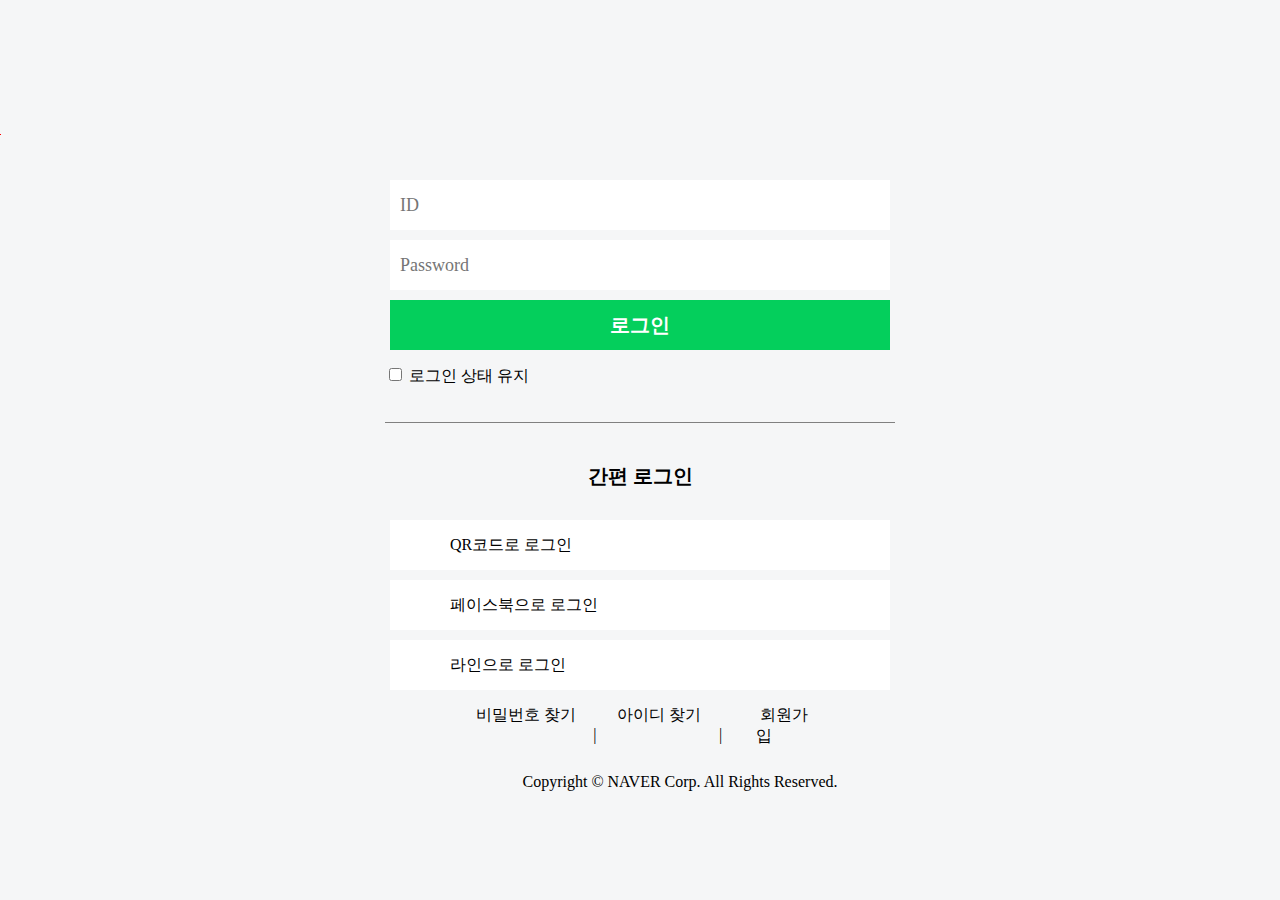
==== index.html @ ce621a08 "code commit" ====
<!DOCTYPE html>
<html lang="ko">
  <head>
    <meta charset="UTF-8" />
    <meta http-equiv="X-UA-Compatible" content="IE=edge" />
    <meta name="viewport" content="width=device-width, initial-scale=1.0" />
    <link rel="stylesheet" href="style.css" />
    <title>로그인 페이지</title>
  </head>
  <body>
    <header>
      <a href="https://www.naver.com" class="logo"></a>
      <h1 class="banner">NAVER</h1>
    </header>
    <main class="main">
      <section class="input-wrapper">
        <form action="">
          <input type="text" name="아이디" class="input-box" placeholder="ID" />
          <input
            type="text"
            name="비밀번호"
            class="input-box"
            placeholder="Password"
          />
          <button class="login-btn">로그인</button>
          <div class="check-box-wrapper">
            <input id="keep" type="checkbox" class="input-keep" />
            <label for="keep">로그인 상태 유지</label>
          </div>
        </form>
      </section>
      <section class="easy-sign-in">
        <h2 class="easy-login-title">간편 로그인</h2>
        <a class="easy-login-btn QR" href="https://www.naver.com"
          >QR코드로 로그인</a
        >
        <a class="easy-login-btn facebook" href="https://www.facebook.com"
          >페이스북으로 로그인</a
        >
        <a class="easy-login-btn line" href="https://line.me/ko/"
          >라인으로 로그인</a
        >
      </section>
      <section class="help-wrapper">
        <ul>
          <li><a class="help-btn" href="">비밀번호 찾기</a></li>
          <li><a class="help-btn" href="">아이디 찾기</a></li>
          <li><a class="help-btn" href="/signup.html">회원가입</a></li>
        </ul>
      </section>
    </main>
    <footer>
      <section class="copyright-wrapper">
        <p class="copyright-contents">
          Copyright © NAVER Corp. All Rights Reserved.
        </p>
      </section>
    </footer>
  </body>
</html>
---- style.css ----
@import url("https://fonts.googleapis.com/css2?family=Nanum+Gothic&display=swap");
* {
  font-family: "NanumGothic";
}

fieldset {
  margin: 0;
  padding: 0;
  border: 0;
}

body,
ul,
li {
  margin: 0;
  padding: 0;
}
ul,
li {
  list-style: none;
}
h1,
h2 {
  margin: 0;
  font-size: inherit;
  font-weight: inherit;
}
ul {
  display: flex;
  padding: 0 10px;
}
button {
  border-width: 0;
  padding: 0;
}
a {
  text-decoration: none;
  color: inherit;
}

input {
  padding: 0;
  border: 0;
}

body {
  background-color: #f5f6f7;
  text-align: center;
}
label {
  cursor: pointer;
}

.main {
  margin: 0 auto;
  width: 510px;
}

.banner {
  background-color: red;
  width: 1px;
  height: 1px;
  overflow: hidden;
}

.logo {
  display: inline-block;
  width: 155px;
  height: 30px;
  margin-top: 100px;
  background-position: 0 -51px;
  background-image: url(images/naver_logo.png);
  background-size: 244px 107px;
  background-repeat: no-repeat;
}
.signup-logo {
  display: inline-block;
  width: 155px;
  height: 30px;
  margin: 50px 0;
  background-position: 0 -51px;
  background-image: url(images/naver_logo.png);
  background-size: 244px 107px;
  background-repeat: no-repeat;
}

.input-wrapper {
  padding-bottom: 25px;
  margin: 40px auto;
  border-bottom: 1px solid #808080;
}

.input-box {
  border: #ffffff;
  box-sizing: border-box;
  margin: 5px;
  width: 500px;
  height: 50px;
  color: #808080;
  padding: 10px;
  font-size: 18px;
}

.input-box:focus {
  outline: none;
  border: 2px solid #04cf5c;
}

.login-btn {
  width: 500px;
  margin: 5px;
  height: 50px;
  background-color: #04cf5c;
  font-size: 20px;
  font-weight: bold;
  color: white;
}

.input-keep {
  display: inline-block;
}

.check-box-wrapper {
  text-align: left;
  padding: 10px 0;
}

.easy-login-title {
  font-size: 20px;
  margin-bottom: 25px;
  font-weight: bold;
}

.easy-login-btn {
  box-sizing: border-box;
  padding: 15px 60px;
  text-align: left;
  display: inline-block;
  width: 500px;
  height: 50px;
  margin: 5px 0;
  background-size: 45px 45px;
  background-position: 5px;
  background-color: #ffffff;
}

.easy-login-btn.QR {
  background-image: url(images/pngwing.com.png);
  background-repeat: no-repeat;
}

.easy-login-btn.facebook {
  background-image: url(images/facebook.png);
  background-repeat: no-repeat;
}
.easy-login-btn.line {
  background-image: url(images/LINE_icon01.png);
  background-repeat: no-repeat;
}

.help-wrapper {
  margin: 10px 0;
  padding: 0 60px;
}

.help-wrapper a {
  margin: 10px 20px;
}

.easy-login-btn:hover {
  border: 1px solid #04cf5c;
}

.help-wrapper > ul > li::after {
  content: "|";
  float: right;
}
.help-wrapper > ul > li:last-child:after {
  content: "";
}

.copyright-contents {
  display: inline-block;
  padding-left: 80px;
  background-image: url(images/naver_logo.png);
  background-position: -155px -48px;
  background-size: 244px 107px;
  background-repeat: no-repeat;
}

.agree-box {
  border: 1px solid #808080;
  margin: 20px 0;
}

.input-label {
  text-align: left;
  padding: 5px 10px;
  font-size: 17px;
  margin-top: 12px;
}
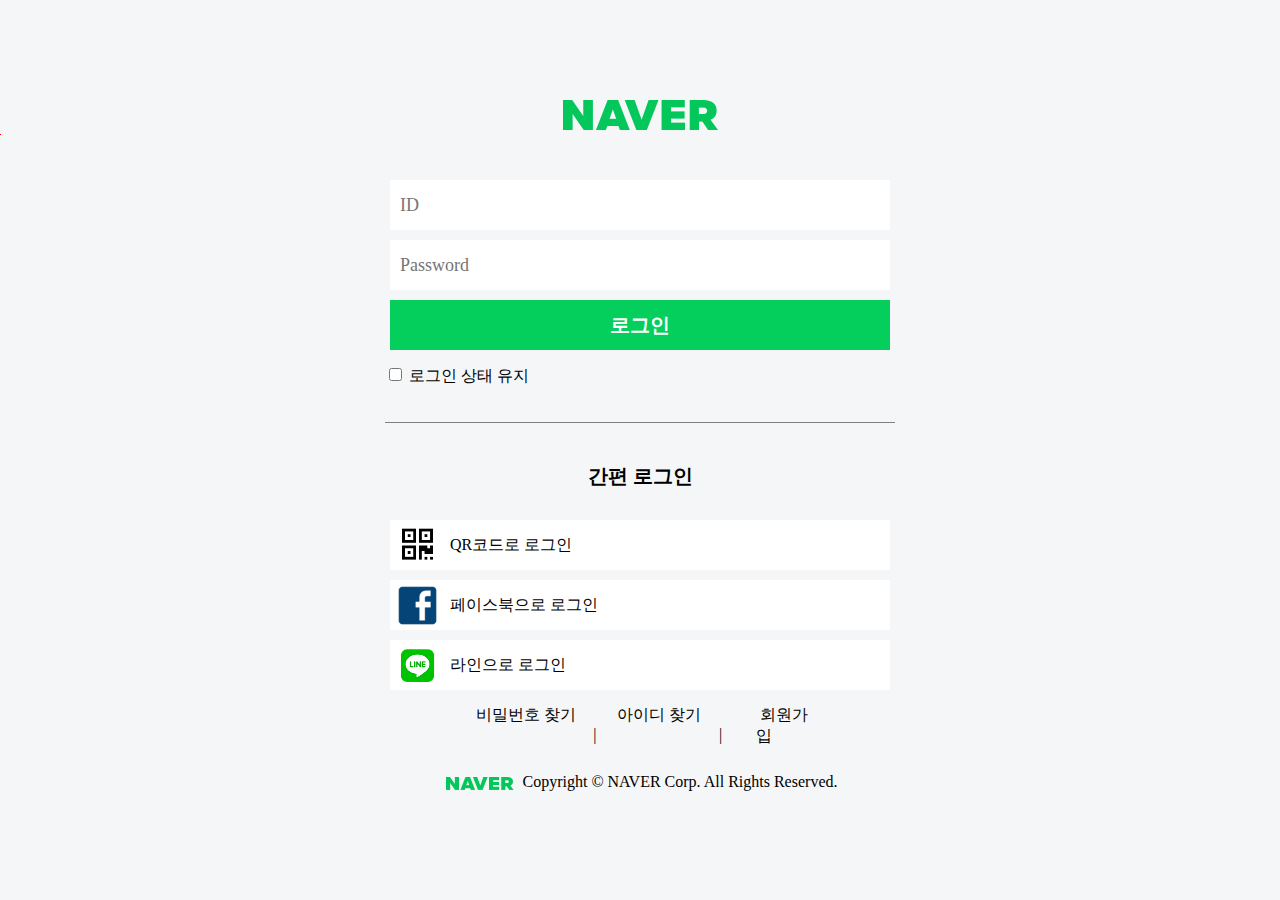
==== commit 194ad842: "Update index.html" ====
--- a/index.html
+++ b/index.html
@@ -45,7 +45,7 @@
         <ul>
           <li><a class="help-btn" href="">비밀번호 찾기</a></li>
           <li><a class="help-btn" href="">아이디 찾기</a></li>
-          <li><a class="help-btn" href="/signup.html">회원가입</a></li>
+          <li><a class="help-btn" href="#/signup.html">회원가입</a></li>
         </ul>
       </section>
     </main>
